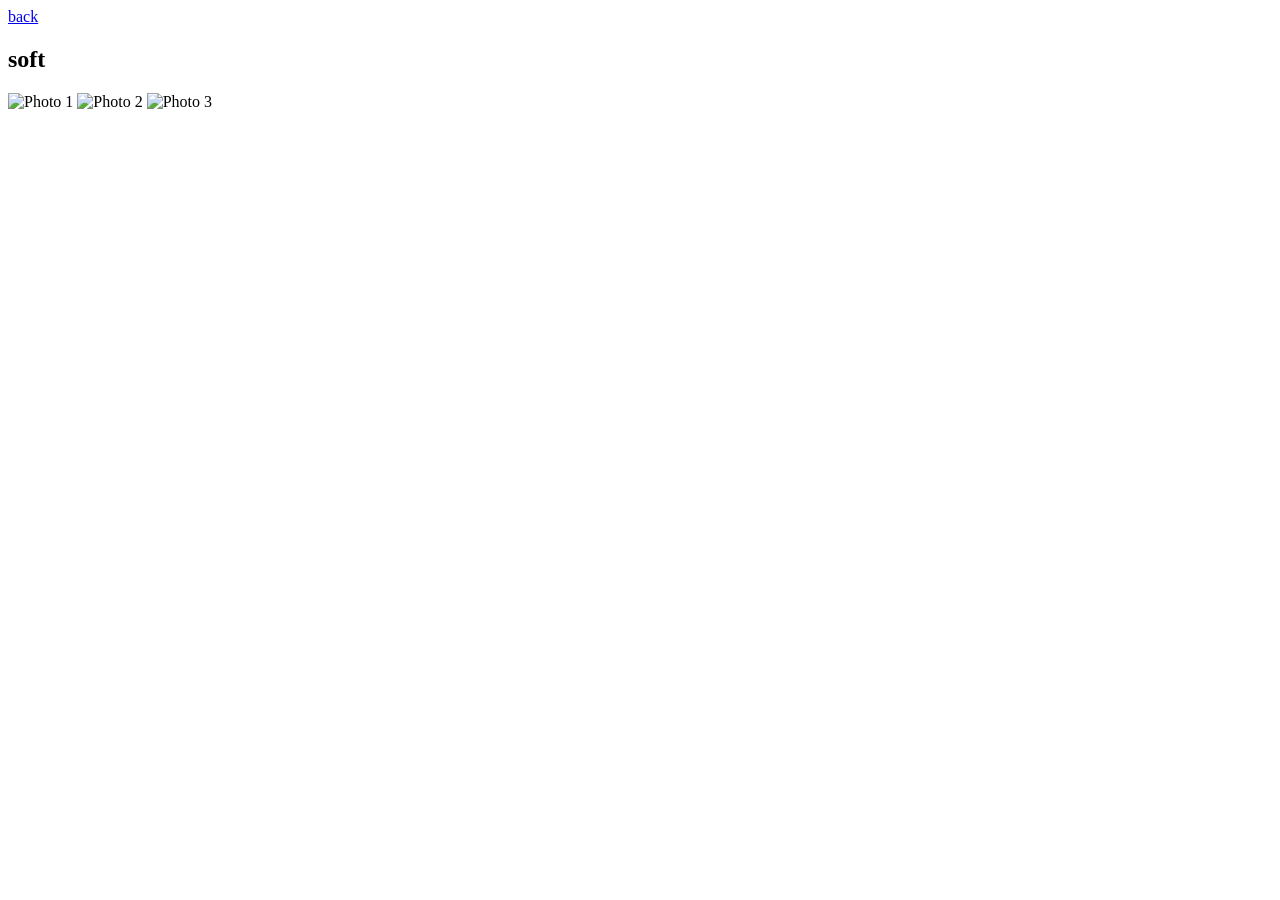
==== pink.html @ 51f72b3a "Create pink.html" ====
<!DOCTYPE html>
<html>
<head>
    <title>Soft Mood</title>
    <link rel="stylesheet" href="style.css">
</head>
<body class="pink-page">

    <a href="index.html" class="back">back</a>

    <h2>soft</h2>

    <div class="gallery">
        <img src="photo1.jpg" alt="Photo 1">
        <img src="photo2.jpg" alt="Photo 2">
        <img src="photo3.jpg" alt="Photo 3">
    </div>

</body>
</html>
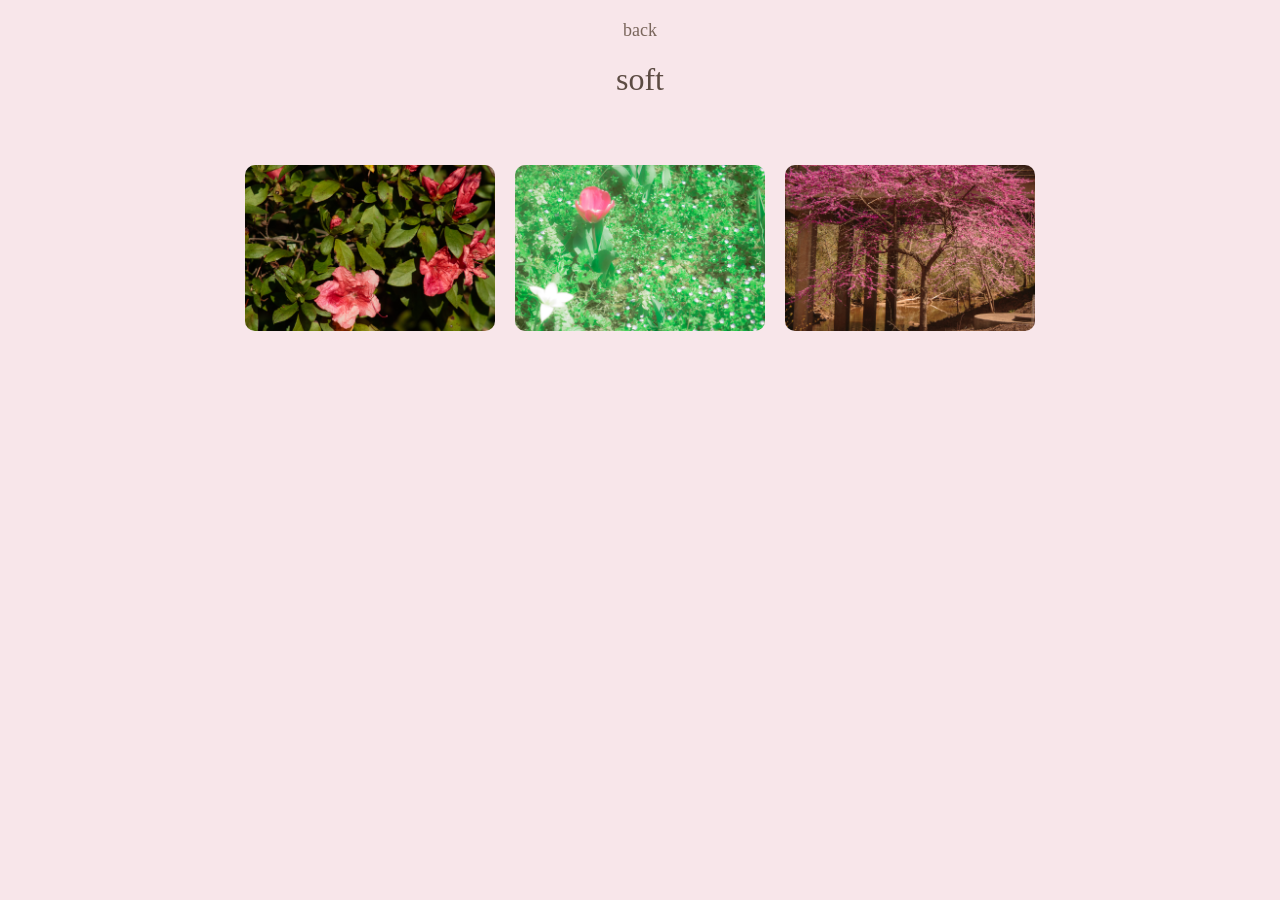
==== commit 5e1cdbed: "Update pink.html" ====
--- a/pink.html
+++ b/pink.html
@@ -11,9 +11,9 @@
     <h2>soft</h2>
 
     <div class="gallery">
-        <img src="photo1.jpg" alt="Photo 1">
-        <img src="photo2.jpg" alt="Photo 2">
-        <img src="photo3.jpg" alt="Photo 3">
+        <img src="IMG_7553.jpg" alt="Photo 1">
+        <img src="IMG_7693.jpg" alt="Photo 2">
+        <img src="IMG_7880.jpg" alt="Photo 3">
     </div>
 
 </body>
--- a/style.css
+++ b/style.css
@@ -0,0 +1,80 @@
+body {
+    margin: 0;
+    padding: 0;
+    font-family: Georgia, serif;
+    text-align: center;
+    color: #5c4b43;
+}
+
+.home {
+    background-color: #f5efe6;
+}
+
+.pink-page {
+    background-color: #f8e6ea;
+}
+
+.yellow-page {
+    background-color: #f3ecd2;
+}
+
+.white-page {
+    background-color: #f4f1eb;
+}
+
+h1 {
+    margin-top: 50px;
+    font-size: 42px;
+    font-weight: normal;
+}
+
+.subtitle {
+    font-size: 18px;
+    margin-bottom: 40px;
+}
+
+.flower-menu {
+    display: flex;
+    justify-content: center;
+    gap: 40px;
+    margin-top: 40px;
+    flex-wrap: wrap;
+}
+
+.flower-menu img {
+    width: 180px;
+    height: auto;
+    transition: transform 0.2s;
+}
+
+.flower-menu img:hover {
+    transform: scale(1.08);
+}
+
+.back {
+    display: block;
+    margin-top: 20px;
+    text-decoration: none;
+    color: #7a665c;
+    font-size: 18px;
+}
+
+h2 {
+    font-size: 32px;
+    font-weight: normal;
+    margin-top: 20px;
+}
+
+.gallery {
+    display: flex;
+    justify-content: center;
+    gap: 20px;
+    flex-wrap: wrap;
+    padding: 40px;
+}
+
+.gallery img {
+    width: 250px;
+    height: auto;
+    border-radius: 10px;
+}
